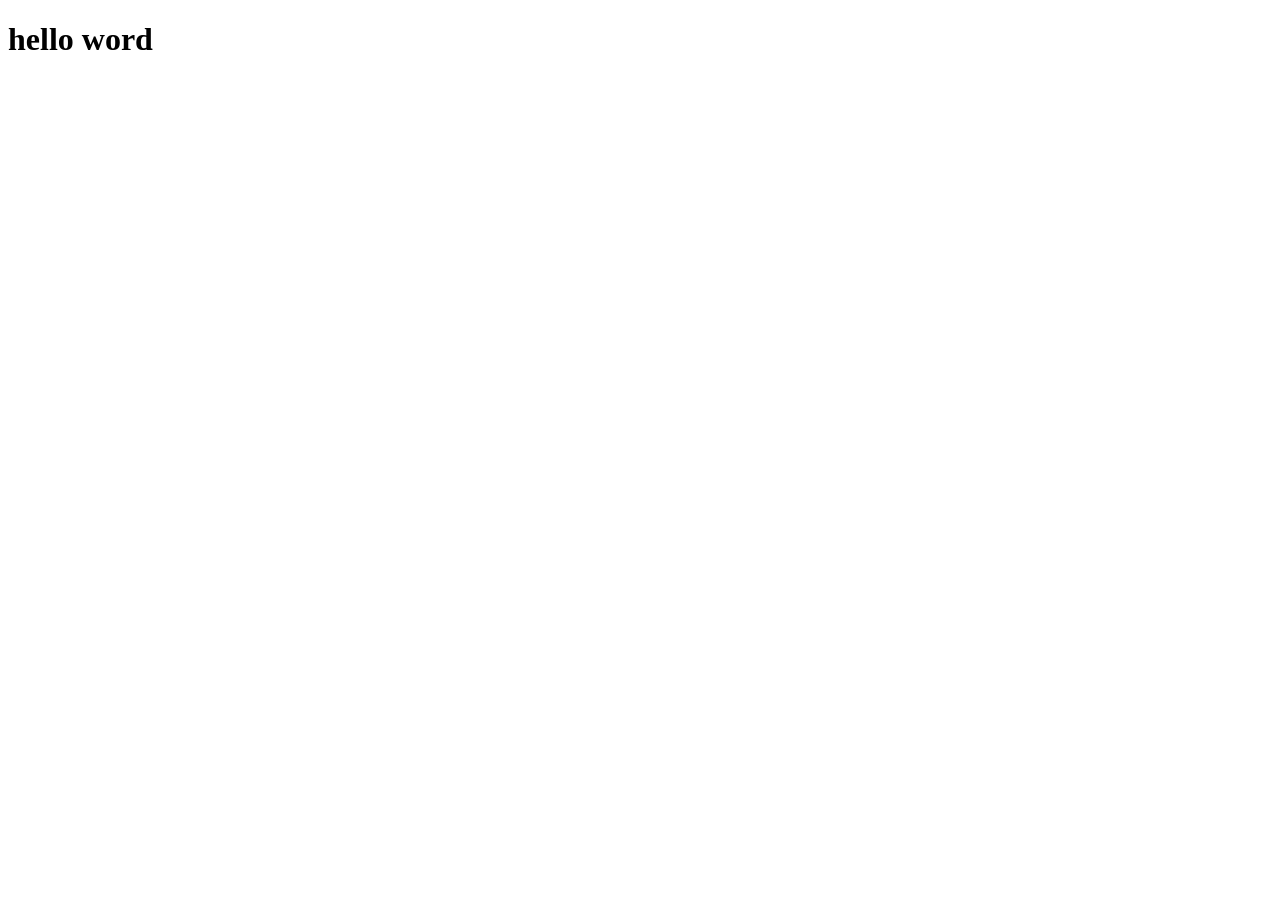
==== artes.html @ b98ea386 "Create artes.html with basic HTML structure" ====
<!DOCTYPE html>
<html lang="en">
<head>
    <meta charset="UTF-8">
    <meta name="viewport" content="width=device-width, initial-scale=1.0">
    <title>Document</title>
</head>
<body>
    <h1>hello word</h1>
</body>
</html>
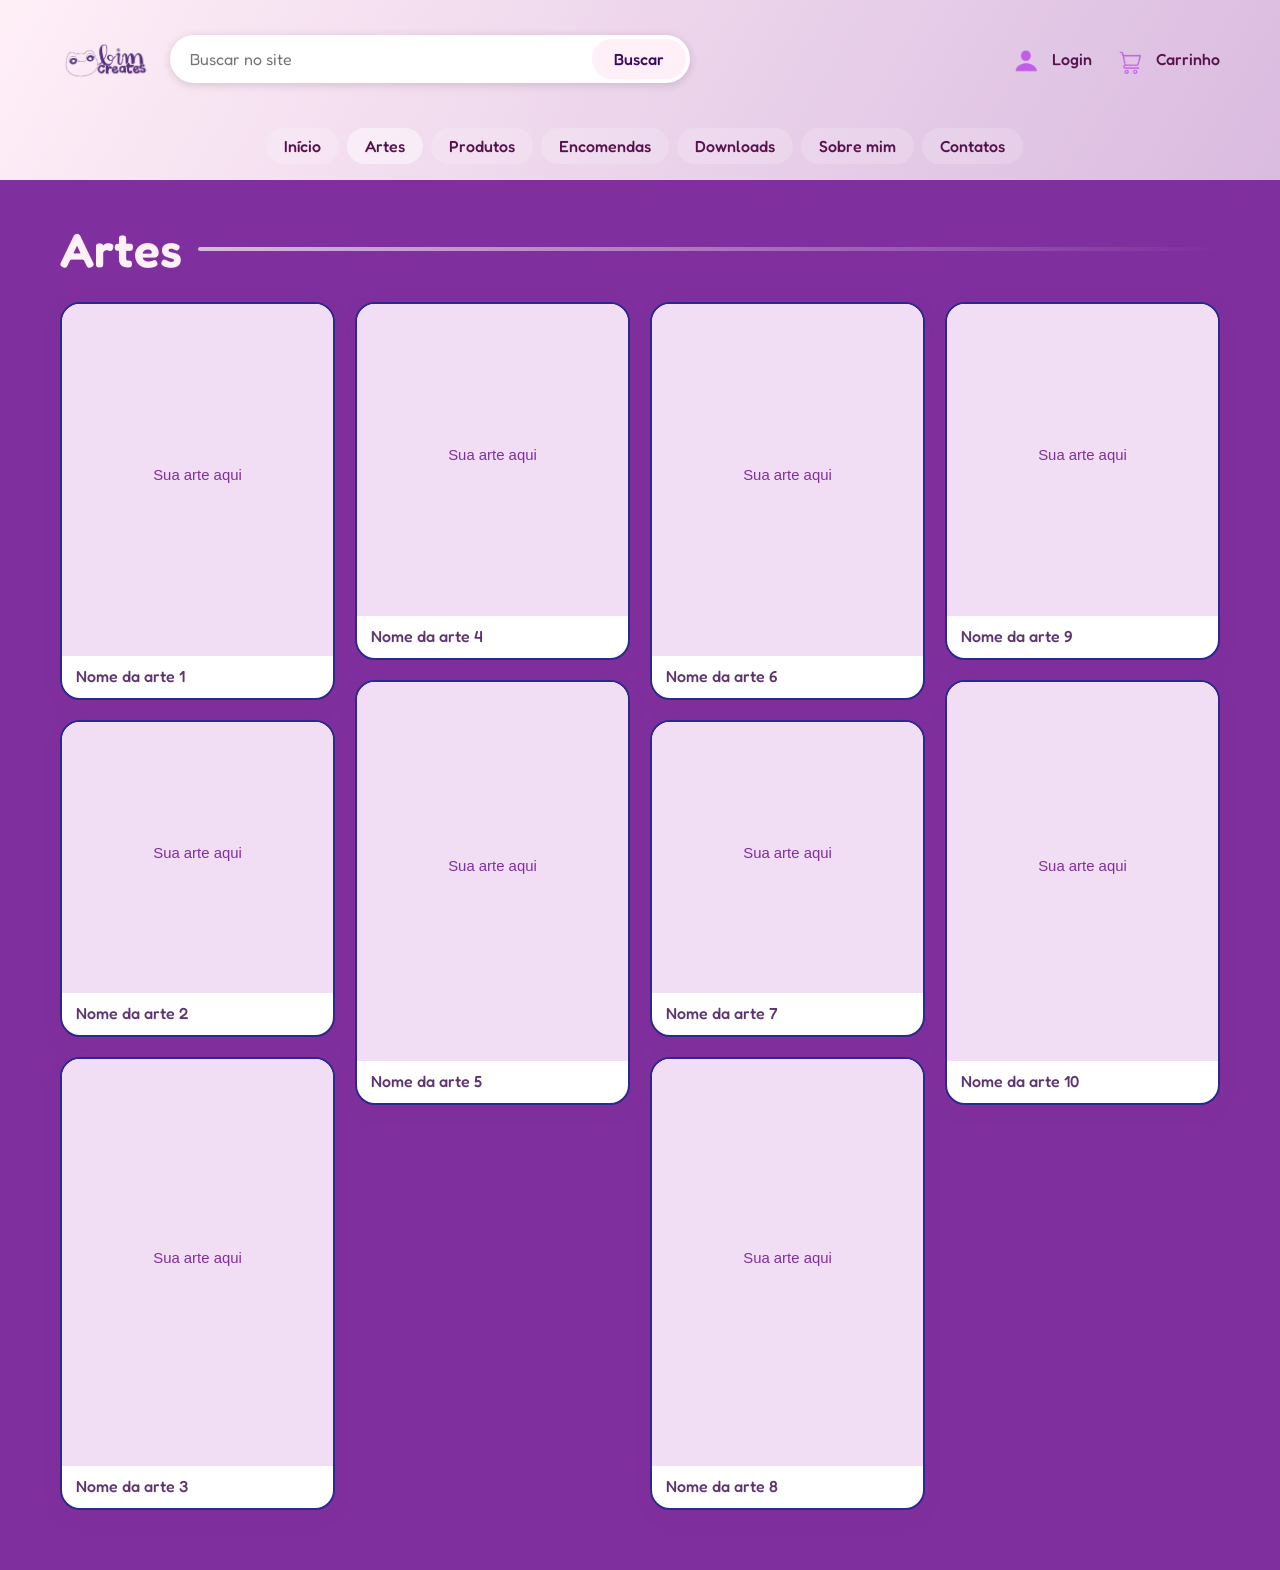
==== commit 13fd2fbd: "Update artes.html" ====
--- a/artes.html
+++ b/artes.html
@@ -1,11 +1,548 @@
 <!DOCTYPE html>
-<html lang="en">
+<html lang="pt-BR">
 <head>
-    <meta charset="UTF-8">
-    <meta name="viewport" content="width=device-width, initial-scale=1.0">
-    <title>Document</title>
+  <meta charset="UTF-8">
+  <meta name="viewport" content="width=device-width, initial-scale=1">
+  <title>Bim Creates | Artes</title>
+
+  <link rel="preconnect" href="https://fonts.googleapis.com">
+  <link rel="preconnect" href="https://fonts.gstatic.com" crossorigin>
+  <link href="https://fonts.googleapis.com/css2?family=Fredoka:wght@400;500;600&display=swap" rel="stylesheet">
+  <link rel="stylesheet" href="bim inicio.css">
+
+  <style>
+    /* ========== CORES E BASE ========== */
+    :root {
+      --rosa: #ffeff7;
+      --roxo: #dabbe0;
+      --fundo: #7f309e;
+      --texto: #5e3570;
+      --suave: #7a6584;
+      --borda: #2a298f;
+      --marca: #fff1a8;
+      --hover: #593468;
+    }
+    * { box-sizing: border-box; }
+    body {
+      margin: 0;
+      font-family: "Fredoka", system-ui, -apple-system, "Segoe UI", Roboto, sans-serif;
+      background: var(--fundo);
+      color: var(--texto);
+    }
+    a { color: inherit; text-decoration: none; }
+    a:focus-visible, button:focus-visible, input:focus-visible {
+      outline: 3px solid #ae4cbb; outline-offset: 2px;
+    }
+
+    /* ========== CABEÇALHO ========== */
+    .topo {
+      background: linear-gradient(120deg, var(--rosa), var(--roxo));
+      color: #57124d;
+      position: relative;
+      z-index: 20;
+    }
+    .topo-conteudo {
+      max-width: 1200px;
+      margin: 0 auto;
+      padding: 14px 20px;
+      display: flex;
+      align-items: center;
+      gap: 20px;
+    }
+    .logo img { display: block; height: 90px; width: 90px; object-fit: contain; }
+
+    .acoes { display: flex; gap: 18px; margin-left: auto; }
+    .acao { display: flex; align-items: center; gap: 8px; font-weight: 500; }
+    .acao img { height: 38px; width: 38px; object-fit: contain; }
+    .acao:hover span { text-decoration: underline; }
+
+    /* ========== BARRA DE BUSCA ========== */
+    .busca { position: relative; flex: 1; max-width: 520px; }
+    .busca-campo {
+      display: flex;
+      background: #fff;
+      border-radius: 999px;
+      padding: 4px;
+      box-shadow: 0 2px 10px rgba(0, 0, 0, .15);
+    }
+    .busca input {
+      flex: 1;
+      min-width: 0;
+      border: 0;
+      background: transparent;
+      padding: 10px 16px;
+      font: inherit;
+      color: var(--texto);
+    }
+    .busca input:focus-visible { outline: none; }
+    .busca-campo:focus-within { outline: 3px solid #935ec5; outline-offset: 2px; }
+    .busca button {
+      border: 0;
+      border-radius: 999px;
+      padding: 0 22px;
+      font: inherit;
+      font-weight: 500;
+      color: #380864;
+      background: var(--rosa);
+      cursor: pointer;
+    }
+    .busca button:hover { background: #8e1757; }
+    .busca button:focus-visible { outline-color: var(--texto); }
+
+    .painel {
+      position: absolute;
+      top: calc(100% + 8px);
+      left: 0;
+      right: 0;
+      background: #fff;
+      color: var(--texto);
+      border-radius: 16px;
+      box-shadow: 0 12px 30px rgba(60, 10, 70, .25);
+      overflow: hidden;
+    }
+    .painel[hidden] { display: none; }
+    .aviso { margin: 0; padding: 12px 16px; font-size: .9rem; color: var(--suave); }
+    .resultados { list-style: none; margin: 0; padding: 0; max-height: 340px; overflow-y: auto; }
+    .resultados li { border-top: 1px solid var(--borda); }
+    .resultados a { display: block; padding: 12px 16px; }
+    .resultados a:hover, .resultados a:focus { background: var(--hover); outline: none; }
+    .resultados strong { display: block; font-weight: 500; }
+    .resultados span { font-size: .88rem; color: var(--suave); }
+    .resultados mark { background: var(--marca); color: inherit; border-radius: 3px; padding: 0 2px; }
+
+    /* ========== MENU ========== */
+    .menu {
+      list-style: none;
+      margin: 0;
+      padding: 10px 20px 16px;
+      max-width: 1200px;
+      margin-inline: auto;
+      display: flex;
+      flex-wrap: wrap;
+      justify-content: center;
+      align-items: center;
+      gap: 8px;
+    }
+    .menu a {
+      display: block;
+      padding: 8px 18px;
+      border-radius: 999px;
+      font-weight: 500;
+      background: rgba(255, 255, 255, .16);
+      transition: background .15s;
+    }
+    .menu a:hover { background: rgba(255, 255, 255, .32); }
+    .menu a[aria-current="page"] { background: rgba(255, 255, 255, .45); }
+    .menu img { height: 25px; width: auto; }
+
+    /* ========== CONTEÚDO ========== */
+    main { max-width: 1200px; margin: 0 auto; padding: 40px 20px 60px; }
+    .titulo-secao {
+      margin: 0 0 24px;
+      font-size: clamp(2rem, 5vw, 3rem);
+      font-weight: 600;
+      color: var(--rosa);
+      display: flex;
+      align-items: center;
+      gap: 16px;
+    }
+    .titulo-secao::after { content: ""; flex: 1; height: 4px; border-radius: 4px; background: linear-gradient(90deg, var(--roxo), transparent); }
+
+    /* ========== GALERIA ESTILO PINTEREST ========== */
+    .galeria {
+      column-count: 4;
+      column-gap: 20px;
+    }
+    .arte {
+      break-inside: avoid;
+      margin: 0 0 20px;
+      background: #fff;
+      border: 2px solid var(--borda);
+      border-radius: 20px;
+      box-shadow: 0 6px 18px rgba(172, 29, 107, .08);
+      overflow: hidden;
+    }
+    .arte button {
+      display: block;
+      width: 100%;
+      padding: 0;
+      border: 0;
+      background: none;
+      font: inherit;
+      color: inherit;
+      text-align: left;
+      cursor: zoom-in;
+    }
+    .arte button:focus-visible { outline-offset: -3px; }
+    .arte img { display: block; width: 100%; height: auto; }
+    .arte figcaption {
+      padding: 10px 14px 12px;
+      font-weight: 500;
+      color: var(--texto);
+    }
+    .arte button:hover figcaption { text-decoration: underline; }
+
+    /* ========== ARTE EXPANDIDA ========== */
+    dialog.expandida {
+      border: 0;
+      padding: 0;
+      background: transparent;
+      max-width: 100vw;
+      max-height: 100vh;
+      width: 100%;
+      height: 100%;
+      color: var(--rosa);
+    }
+    dialog.expandida::backdrop { background: rgba(40, 8, 55, .88); }
+    .expandida-corpo {
+      height: 100%;
+      display: flex;
+      flex-direction: column;
+      align-items: center;
+      justify-content: center;
+      gap: 14px;
+      padding: 56px 64px 24px;
+    }
+    .expandida-corpo img {
+      max-width: 100%;
+      max-height: calc(100vh - 150px);
+      object-fit: contain;
+      border-radius: 14px;
+      background: #fff;
+      box-shadow: 0 12px 40px rgba(0, 0, 0, .4);
+    }
+    .expandida-nome { margin: 0; font-size: 1.4rem; font-weight: 500; text-align: center; }
+    .expandida button {
+      position: absolute;
+      border: 0;
+      border-radius: 999px;
+      background: var(--rosa);
+      color: #380864;
+      font: inherit;
+      font-weight: 600;
+      cursor: pointer;
+      width: 44px;
+      height: 44px;
+      font-size: 1.4rem;
+      line-height: 1;
+    }
+    .expandida button:hover { background: var(--roxo); }
+    .expandida .fechar { top: 14px; right: 14px; }
+    .expandida .anterior, .expandida .proximo { top: 50%; transform: translateY(-50%); }
+    .expandida .anterior { left: 12px; }
+    .expandida .proximo { right: 12px; }
+
+    /* ========== CELULAR ========== */
+    @media (max-width: 1000px) { .galeria { column-count: 3; } }
+    @media (max-width: 760px) {
+      .galeria { column-count: 2; column-gap: 12px; }
+      .arte { margin-bottom: 12px; border-radius: 16px; }
+      .topo-conteudo { flex-wrap: wrap; }
+      .busca { order: 3; flex-basis: 100%; max-width: none; }
+      .logo img { height: 70px; width: 70px; }
+      .expandida-corpo { padding: 64px 12px 16px; }
+      .expandida .anterior, .expandida .proximo { top: auto; bottom: 14px; transform: none; }
+    }
+    @media (prefers-reduced-motion: reduce) { .menu a { transition: none; } }
+  </style>
 </head>
+
 <body>
-    <h1>hello word</h1>
+<div class="imagemdefundo">
+  <a href="bim creates logos/bacgroud.png"></a>
+</div>
+  <!-- ========== CABEÇALHO ========== -->
+  <header class="topo">
+    <div class="topo-conteudo">
+      <a class="logo" href="bim inicio.html">
+        <img src="bim creates logos/4 png.png" alt="Bim Creates, página inicial">
+      </a>
+
+      <!-- Busca funcional -->
+      <div class="busca" role="search">
+        <div class="busca-campo">
+          <input type="search" id="campo-busca" placeholder="Buscar no site" aria-label="Buscar no site" autocomplete="off">
+          <button type="button" id="botao-busca">Buscar</button>
+        </div>
+        <div class="painel" id="painel" hidden>
+          <p class="aviso" id="aviso" aria-live="polite"></p>
+          <ul class="resultados" id="resultados"></ul>
+        </div>
+      </div>
+
+      <div class="acoes">
+        <a class="acao" href="login.html">
+          <img src="bim creates logos/logos/icon login.png" alt="">
+          <span>Login</span>
+        </a>
+        <a class="acao" href="carrinho.html">
+          <img src="bim creates logos/logos/icon carrinho.png" alt="">
+          <span>Carrinho</span>
+        </a>
+      </div>
+    </div>
+
+    <!-- Menu -->
+    <nav aria-label="Menu principal">
+      <ul class="menu">
+        <li><img src="https://em-content.zobj.net/source/animated-noto-color-emoji/461/sparkles_2728.gif" alt=""></li>
+        <li><a href="bim inicio.html">Início</a></li>
+        <li><a href="artes.html" aria-current="page">Artes</a></li>
+        <li><a href="Produtos.html">Produtos</a></li>
+        <li><a href="Encomendas.html">Encomendas</a></li>
+        <li><a href="Downloads.html">Downloads</a></li>
+        <li><a href="Sobre mim.html">Sobre mim</a></li>
+        <li><a href="contatos.html">Contatos</a></li>
+      </ul>
+    </nav>
+  </header>
+
+  <!-- ========== CONTEÚDO ========== -->
+  <main>
+    <h1 class="titulo-secao">Artes</h1>
+
+    <!--
+      COMO ADICIONAR SUAS ARTES:
+      1) Em cada bloco <figure class="arte"> abaixo, troque o src="..." pelo caminho do seu PNG.
+         Sugestão: crie a pasta "bim creates logos/artes/" e coloque seus arquivos lá.
+      2) Troque o alt="..." e o texto dentro de <figcaption> pelo nome da arte.
+      3) Para ter mais espaços, copie um bloco <figure class="arte"> inteiro e cole no final.
+      As imagens podem ter qualquer tamanho: a galeria se organiza sozinha.
+    -->
+    <div class="galeria" id="galeria">
+
+      <figure class="arte">
+        <button type="button">
+          <img src="bim creates logos/artes/arte1.png" alt="Nome da arte 1" loading="lazy">
+          <figcaption>Nome da arte 1</figcaption>
+        </button>
+      </figure>
+
+      <figure class="arte">
+        <button type="button">
+          <img src="bim creates logos/artes/arte2.png" alt="Nome da arte 2" loading="lazy">
+          <figcaption>Nome da arte 2</figcaption>
+        </button>
+      </figure>
+
+      <figure class="arte">
+        <button type="button">
+          <img src="bim creates logos/artes/arte3.png" alt="Nome da arte 3" loading="lazy">
+          <figcaption>Nome da arte 3</figcaption>
+        </button>
+      </figure>
+
+      <figure class="arte">
+        <button type="button">
+          <img src="bim creates logos/artes/arte4.png" alt="Nome da arte 4" loading="lazy">
+          <figcaption>Nome da arte 4</figcaption>
+        </button>
+      </figure>
+
+      <figure class="arte">
+        <button type="button">
+          <img src="bim creates logos/artes/arte5.png" alt="Nome da arte 5" loading="lazy">
+          <figcaption>Nome da arte 5</figcaption>
+        </button>
+      </figure>
+
+      <figure class="arte">
+        <button type="button">
+          <img src="bim creates logos/artes/arte6.png" alt="Nome da arte 6" loading="lazy">
+          <figcaption>Nome da arte 6</figcaption>
+        </button>
+      </figure>
+
+      <figure class="arte">
+        <button type="button">
+          <img src="bim creates logos/artes/arte7.png" alt="Nome da arte 7" loading="lazy">
+          <figcaption>Nome da arte 7</figcaption>
+        </button>
+      </figure>
+
+      <figure class="arte">
+        <button type="button">
+          <img src="bim creates logos/artes/arte8.png" alt="Nome da arte 8" loading="lazy">
+          <figcaption>Nome da arte 8</figcaption>
+        </button>
+      </figure>
+
+      <figure class="arte">
+        <button type="button">
+          <img src="bim creates logos/artes/arte9.png" alt="Nome da arte 9" loading="lazy">
+          <figcaption>Nome da arte 9</figcaption>
+        </button>
+      </figure>
+
+      <figure class="arte">
+        <button type="button">
+          <img src="bim creates logos/artes/arte10.png" alt="Nome da arte 10" loading="lazy">
+          <figcaption>Nome da arte 10</figcaption>
+        </button>
+      </figure>
+
+    </div>
+  </main>
+
+  <!-- ========== ARTE EXPANDIDA ========== -->
+  <dialog class="expandida" id="expandida" aria-label="Arte expandida">
+    <div class="expandida-corpo">
+      <img id="expandida-img" src="" alt="">
+      <p class="expandida-nome" id="expandida-nome"></p>
+    </div>
+    <button type="button" class="fechar" id="btn-fechar" aria-label="Fechar">&times;</button>
+    <button type="button" class="anterior" id="btn-anterior" aria-label="Arte anterior">&#8249;</button>
+    <button type="button" class="proximo" id="btn-proximo" aria-label="Próxima arte">&#8250;</button>
+  </dialog>
+
+  <!-- ========== SCRIPTS (sempre no final) ========== -->
+  <script>
+    /* ---------- Galeria: imagem de reserva enquanto o PNG não existe ---------- */
+    const proporcoes = [[400, 520], [400, 400], [400, 600], [400, 460], [400, 560]];
+    document.querySelectorAll(".arte img").forEach((img, i) => {
+      img.addEventListener("error", () => {
+        const [w, h] = proporcoes[i % proporcoes.length];
+        const svg =
+          '<svg xmlns="http://www.w3.org/2000/svg" width="' + w + '" height="' + h + '">' +
+          '<rect width="100%" height="100%" fill="#f1def5"/>' +
+          '<text x="50%" y="50%" fill="#7f309e" font-family="sans-serif" font-size="22" text-anchor="middle">Sua arte aqui</text></svg>';
+        img.src = "data:image/svg+xml;charset=utf-8," + encodeURIComponent(svg);
+      }, { once: true });
+    });
+
+    /* ---------- Galeria: abrir a arte expandida ---------- */
+    const caixa = document.getElementById("expandida");
+    const caixaImg = document.getElementById("expandida-img");
+    const caixaNome = document.getElementById("expandida-nome");
+    let atual = 0;
+
+    function artes() { return Array.from(document.querySelectorAll(".arte")); }
+
+    function mostrar(indice) {
+      const lista = artes();
+      atual = (indice + lista.length) % lista.length;
+      const card = lista[atual];
+      caixaImg.src = card.querySelector("img").src;
+      caixaImg.alt = card.querySelector("img").alt;
+      caixaNome.textContent = card.querySelector("figcaption").textContent;
+    }
+    function abrir(indice) {
+      mostrar(indice);
+      if (!caixa.open) caixa.showModal();
+    }
+
+    document.getElementById("galeria").addEventListener("click", e => {
+      const card = e.target.closest(".arte");
+      if (card) abrir(artes().indexOf(card));
+    });
+    document.getElementById("btn-fechar").addEventListener("click", () => caixa.close());
+    document.getElementById("btn-anterior").addEventListener("click", () => mostrar(atual - 1));
+    document.getElementById("btn-proximo").addEventListener("click", () => mostrar(atual + 1));
+
+    /* clicar fora da imagem (no fundo) também fecha */
+    caixa.addEventListener("click", e => {
+      if (e.target === caixa || e.target.classList.contains("expandida-corpo")) caixa.close();
+    });
+    caixa.addEventListener("keydown", e => {
+      if (e.key === "ArrowLeft") mostrar(atual - 1);
+      if (e.key === "ArrowRight") mostrar(atual + 1);
+    });
+
+    /* ---------- Busca ---------- */
+
+    /* 1) DADOS DA BUSCA: edite e acrescente o que quiser.
+          "palavras" são termos extras que também levam ao resultado. */
+    const dados = [
+      { titulo: "Início",      descricao: "Página inicial da Bim Creates.",          url: "bim inicio.html", palavras: "home principal" },
+      { titulo: "Artes",       descricao: "Galeria com as artes e ilustrações.",     url: "artes.html",      palavras: "ilustracao desenho galeria" },
+      { titulo: "Produtos",    descricao: "Veja os produtos disponíveis.",           url: "Produtos.html",   palavras: "loja comprar" },
+      { titulo: "Encomendas",  descricao: "Peça uma arte ou produto personalizado.", url: "Encomendas.html", palavras: "pedido personalizado comissao" },
+      { titulo: "Downloads",   descricao: "Arquivos para baixar.",                   url: "Downloads.html",  palavras: "baixar wallpaper arquivos" },
+      { titulo: "Sobre mim",   descricao: "Conheça a artista por trás da marca.",    url: "Sobre mim.html",  palavras: "quem sou historia artista" },
+      { titulo: "Contatos",    descricao: "Fale comigo por redes sociais ou e-mail.", url: "contatos.html",  palavras: "contato email instagram whatsapp" },
+      { titulo: "Login",       descricao: "Entre na sua conta.",                     url: "login.html",      palavras: "entrar conta minha conta" },
+      { titulo: "Carrinho",    descricao: "Veja os itens do seu carrinho.",          url: "carrinho.html",   palavras: "compras pedido" },
+      { titulo: "Print: Bode",       descricao: "Print disponível na seção de artes.", url: "artes.html", palavras: "bode print" },
+      { titulo: "Print: Leite",      descricao: "Print disponível na seção de artes.", url: "artes.html", palavras: "leite print" },
+      { titulo: "Print: No-Face",    descricao: "Print disponível na seção de artes.", url: "artes.html", palavras: "noface sem rosto print" },
+      { titulo: "Print: Poppy Cat",  descricao: "Print disponível na seção de artes.", url: "artes.html", palavras: "poppycat gato print" },
+      { titulo: "Print: Rafaela",    descricao: "Print disponível na seção de artes.", url: "artes.html", palavras: "rafaela print" }
+    ];
+
+    /* 2) LÓGICA (não precisa mexer) */
+    const campo = document.getElementById("campo-busca");
+    const botao = document.getElementById("botao-busca");
+    const painel = document.getElementById("painel");
+    const lista = document.getElementById("resultados");
+    const aviso = document.getElementById("aviso");
+
+    function normalizar(t) {
+      return t.normalize("NFD").replace(/[\u0300-\u036f]/g, "").toLowerCase();
+    }
+    function escapar(t) {
+      const d = document.createElement("div");
+      d.textContent = t;
+      return d.innerHTML;
+    }
+    function destacar(texto, termo) {
+      const i = normalizar(texto).indexOf(normalizar(termo));
+      if (i === -1) return escapar(texto);
+      const n = normalizar(termo).length;
+      return escapar(texto.slice(0, i)) + "<mark>" + escapar(texto.slice(i, i + n)) + "</mark>" + escapar(texto.slice(i + n));
+    }
+    function buscarLocal(termo) {
+      const t = normalizar(termo);
+      return dados.filter(item =>
+        normalizar(item.titulo + " " + item.descricao + " " + (item.palavras || "")).includes(t)
+      );
+    }
+
+    /* Quando o banco de dados estiver pronto, use esta função no lugar de buscarLocal.
+       O servidor deve devolver JSON: [{ "titulo": "", "descricao": "", "url": "" }] */
+    async function buscarNoServidor(termo) {
+      const r = await fetch("/api/busca?q=" + encodeURIComponent(termo));
+      if (!r.ok) throw new Error("Erro na busca");
+      return r.json();
+    }
+
+    function fechar() { painel.hidden = true; }
+
+    async function pesquisar() {
+      const termo = campo.value.trim();
+      lista.innerHTML = "";
+      if (termo.length < 2) {
+        if (!termo) { fechar(); return; }
+        aviso.textContent = "Digite pelo menos 2 letras.";
+        painel.hidden = false;
+        return;
+      }
+      try {
+        const achados = buscarLocal(termo);   // com banco: await buscarNoServidor(termo)
+        painel.hidden = false;
+        if (achados.length === 0) {
+          aviso.textContent = "Nada encontrado para \"" + termo + "\".";
+          return;
+        }
+        aviso.textContent = achados.length + (achados.length === 1 ? " resultado" : " resultados");
+        lista.innerHTML = achados.map(item =>
+          '<li><a href="' + encodeURI(item.url) + '">' +
+          "<strong>" + destacar(item.titulo, termo) + "</strong>" +
+          "<span>" + escapar(item.descricao) + "</span></a></li>"
+        ).join("");
+      } catch (e) {
+        painel.hidden = false;
+        aviso.textContent = "Não foi possível buscar agora. Tente novamente.";
+      }
+    }
+
+    let espera;
+    campo.addEventListener("input", () => { clearTimeout(espera); espera = setTimeout(pesquisar, 200); });
+    campo.addEventListener("keydown", e => {
+      if (e.key === "Enter") pesquisar();
+      if (e.key === "Escape") fechar();
+    });
+    botao.addEventListener("click", pesquisar);
+    document.addEventListener("click", e => { if (!e.target.closest(".busca")) fechar(); });
+  </script>
 </body>
 </html>
--- a/bim inicio.css
+++ b/bim inicio.css
@@ -0,0 +1,6 @@
+.imagemdefundo{
+    image-rendering: auto;
+    position: absolute;
+    font-variant-position: normal;
+    position: relative; z-index: 30;
+}
